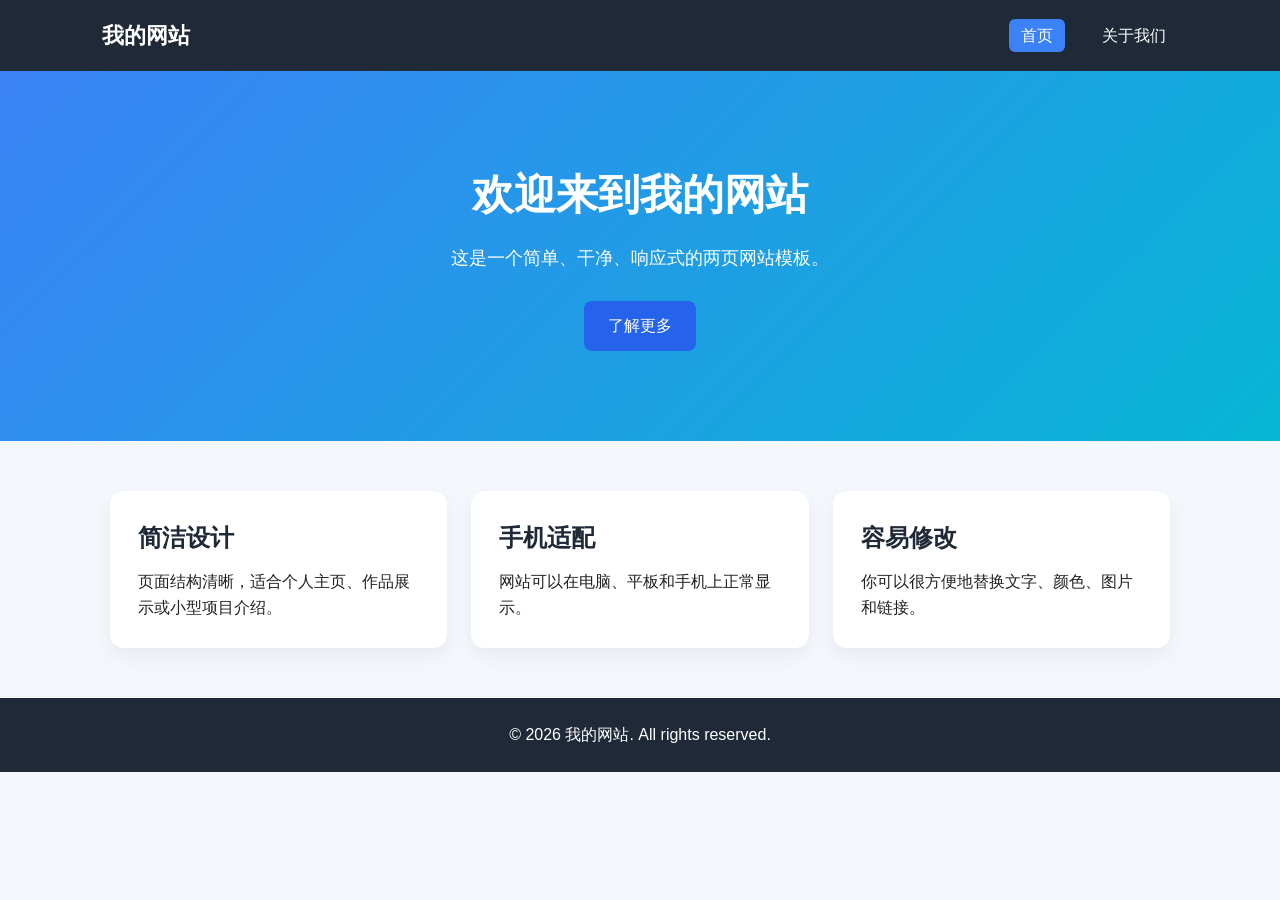
==== index.html @ 3fc33d89 "Add files via upload" ====
<!DOCTYPE html>
<html lang="zh-CN">
<head>
  <meta charset="UTF-8" />
  <meta name="viewport" content="width=device-width, initial-scale=1.0" />
  <title>我的网站 - 首页</title>
  <link rel="stylesheet" href="style.css" />
</head>
<body>
  <header class="site-header">
    <div class="logo">我的网站</div>

    <nav class="nav">
      <a href="index.html" class="active">首页</a>
      <a href="about.html">关于我们</a>
    </nav>
  </header>

  <main>
    <section class="hero">
      <h1>欢迎来到我的网站</h1>
      <p>这是一个简单、干净、响应式的两页网站模板。</p>
      <a href="about.html" class="button">了解更多</a>
    </section>

    <section class="cards">
      <div class="card">
        <h2>简洁设计</h2>
        <p>页面结构清晰，适合个人主页、作品展示或小型项目介绍。</p>
      </div>

      <div class="card">
        <h2>手机适配</h2>
        <p>网站可以在电脑、平板和手机上正常显示。</p>
      </div>

      <div class="card">
        <h2>容易修改</h2>
        <p>你可以很方便地替换文字、颜色、图片和链接。</p>
      </div>
    </section>
  </main>

  <footer class="site-footer">
    <p>© 2026 我的网站. All rights reserved.</p>
  </footer>
</body>
</html>
---- style.css ----
* {
  margin: 0;
  padding: 0;
  box-sizing: border-box;
}

body {
  font-family: Arial, "Microsoft YaHei", sans-serif;
  background: #f4f7fb;
  color: #222;
  line-height: 1.6;
}

.site-header {
  background: #1f2937;
  color: white;
  padding: 18px 8%;
  display: flex;
  justify-content: space-between;
  align-items: center;
}

.logo {
  font-size: 22px;
  font-weight: bold;
}

.nav a {
  color: white;
  text-decoration: none;
  margin-left: 20px;
  padding: 8px 12px;
  border-radius: 6px;
}

.nav a:hover,
.nav a.active {
  background: #3b82f6;
}

.hero {
  text-align: center;
  padding: 90px 20px;
  background: linear-gradient(135deg, #3b82f6, #06b6d4);
  color: white;
}

.hero h1 {
  font-size: 42px;
  margin-bottom: 16px;
}

.hero p {
  font-size: 18px;
  margin-bottom: 28px;
}

.button {
  display: inline-block;
  background: #2563eb;
  color: white;
  text-decoration: none;
  padding: 12px 24px;
  border-radius: 8px;
  transition: 0.3s;
}

.button:hover {
  background: #1d4ed8;
  transform: translateY(-2px);
}

.cards {
  max-width: 1100px;
  margin: 50px auto;
  padding: 0 20px;
  display: grid;
  grid-template-columns: repeat(3, 1fr);
  gap: 24px;
}

.card {
  background: white;
  padding: 28px;
  border-radius: 14px;
  box-shadow: 0 8px 20px rgba(0, 0, 0, 0.06);
}

.card h2 {
  margin-bottom: 12px;
  color: #1f2937;
}

.page-section {
  max-width: 850px;
  margin: 60px auto;
  padding: 40px 24px;
  background: white;
  border-radius: 14px;
  box-shadow: 0 8px 20px rgba(0, 0, 0, 0.06);
}

.page-section h1 {
  margin-bottom: 20px;
  color: #1f2937;
}

.info-box {
  margin: 30px 0;
  padding: 24px;
  background: #eef6ff;
  border-left: 5px solid #3b82f6;
  border-radius: 10px;
}

.info-box h2 {
  margin-bottom: 12px;
}

.site-footer {
  text-align: center;
  padding: 24px;
  background: #1f2937;
  color: white;
  margin-top: 50px;
}

/* 手机适配 */
@media (max-width: 768px) {
  .site-header {
    flex-direction: column;
    gap: 14px;
  }

  .nav a {
    margin: 0 6px;
  }

  .hero h1 {
    font-size: 32px;
  }

  .cards {
    grid-template-columns: 1fr;
  }
}
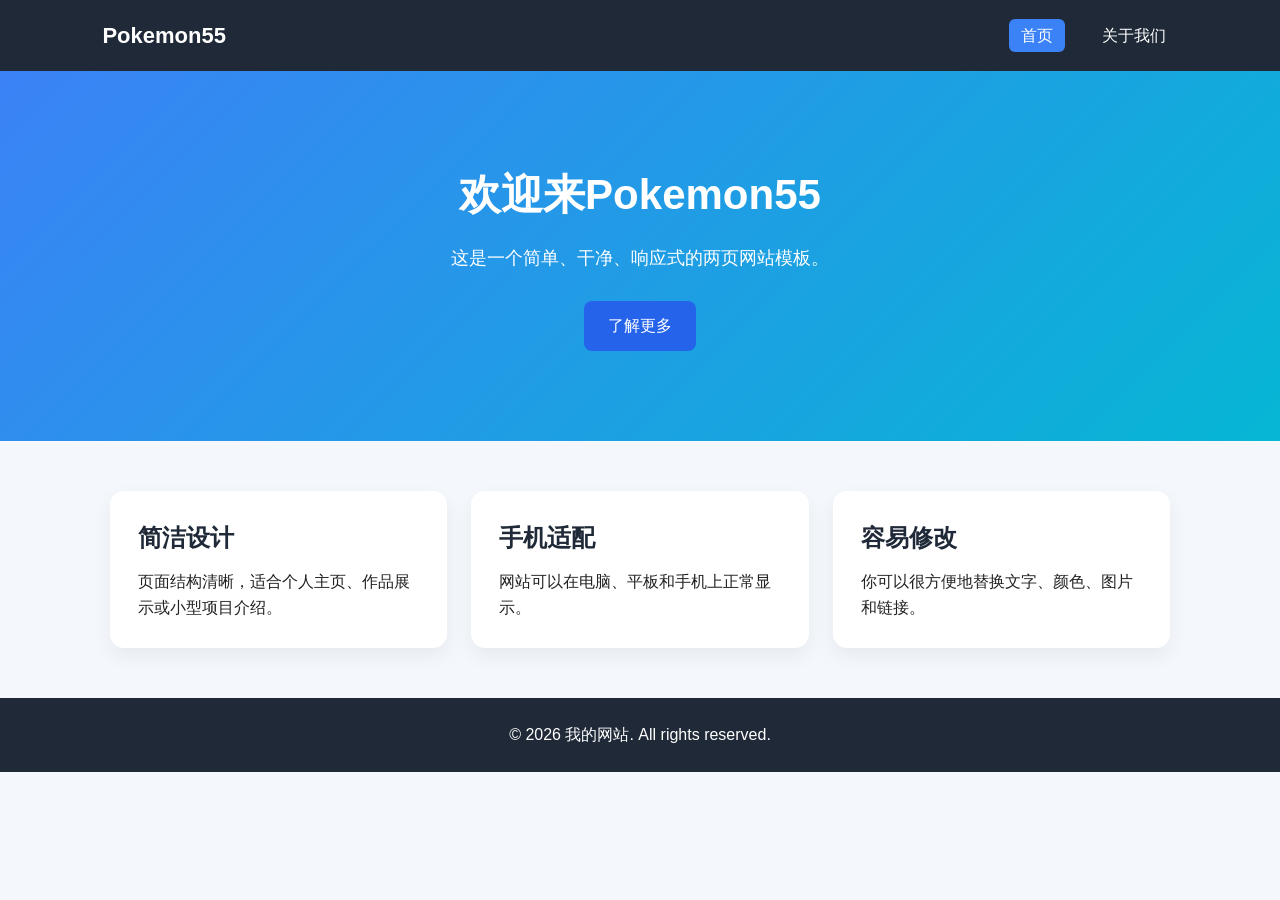
==== commit e007b010: "Update index.html" ====
--- a/index.html
+++ b/index.html
@@ -3,12 +3,12 @@
 <head>
   <meta charset="UTF-8" />
   <meta name="viewport" content="width=device-width, initial-scale=1.0" />
-  <title>我的网站 - 首页</title>
+  <title>Pokemon55</title>
   <link rel="stylesheet" href="style.css" />
 </head>
 <body>
   <header class="site-header">
-    <div class="logo">我的网站</div>
+    <div class="logo">Pokemon55</div>
 
     <nav class="nav">
       <a href="index.html" class="active">首页</a>
@@ -18,7 +18,7 @@
 
   <main>
     <section class="hero">
-      <h1>欢迎来到我的网站</h1>
+      <h1>欢迎来Pokemon55</h1>
       <p>这是一个简单、干净、响应式的两页网站模板。</p>
       <a href="about.html" class="button">了解更多</a>
     </section>
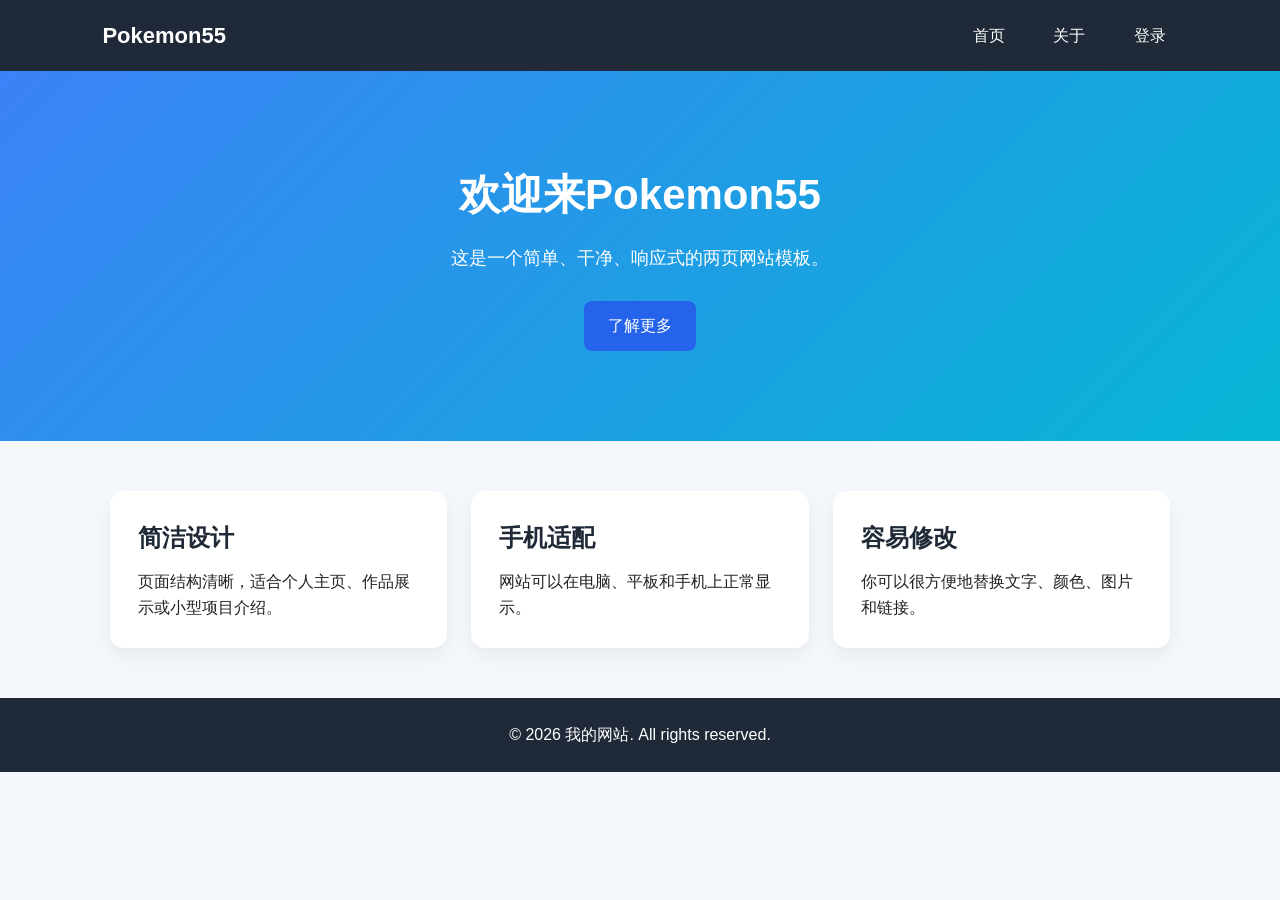
==== commit b0ca7f29: "Update index.html" ====
--- a/index.html
+++ b/index.html
@@ -11,8 +11,9 @@
     <div class="logo">Pokemon55</div>
 
     <nav class="nav">
-      <a href="index.html" class="active">首页</a>
-      <a href="about.html">关于我们</a>
+  <a href="index.html">首页</a>
+  <a href="about.html">关于</a>
+  <a href="login.html">登录</a>
     </nav>
   </header>
 
--- a/style.css
+++ b/style.css
@@ -143,4 +143,117 @@
   .cards {
     grid-template-columns: 1fr;
   }
-}
+.login-page {
+  min-height: 620px;
+  padding: 60px 20px;
+  display: flex;
+  justify-content: center;
+  align-items: center;
+  background: linear-gradient(135deg, #e0f2fe, #f8fafc);
+}
+
+.login-card {
+  width: 100%;
+  max-width: 420px;
+  background: white;
+  padding: 36px;
+  border-radius: 18px;
+  box-shadow: 0 12px 30px rgba(15, 23, 42, 0.12);
+}
+
+.login-card h1 {
+  text-align: center;
+  color: #111827;
+  margin-bottom: 8px;
+}
+
+.login-subtitle {
+  text-align: center;
+  color: #6b7280;
+  margin-bottom: 28px;
+}
+
+.form-group {
+  margin-bottom: 18px;
+}
+
+.form-group label {
+  display: block;
+  margin-bottom: 8px;
+  color: #374151;
+  font-weight: 600;
+}
+
+.form-group input {
+  width: 100%;
+  padding: 12px 14px;
+  border: 1px solid #d1d5db;
+  border-radius: 10px;
+  font-size: 15px;
+  outline: none;
+  transition: 0.2s;
+}
+
+.form-group input:focus {
+  border-color: #2563eb;
+  box-shadow: 0 0 0 3px rgba(37, 99, 235, 0.16);
+}
+
+.form-options {
+  display: flex;
+  justify-content: space-between;
+  align-items: center;
+  margin-bottom: 24px;
+  font-size: 14px;
+}
+
+.remember {
+  color: #4b5563;
+}
+
+.forgot-link,
+.register-text a {
+  color: #2563eb;
+  text-decoration: none;
+}
+
+.forgot-link:hover,
+.register-text a:hover {
+  text-decoration: underline;
+}
+
+.login-btn {
+  width: 100%;
+  border: none;
+  background: #2563eb;
+  color: white;
+  padding: 13px;
+  border-radius: 10px;
+  font-size: 16px;
+  cursor: pointer;
+  transition: 0.3s ease;
+}
+
+.login-btn:hover {
+  background: #1d4ed8;
+  transform: translateY(-2px);
+}
+
+.register-text {
+  text-align: center;
+  margin-top: 22px;
+  color: #4b5563;
+}
+
+/* 登录页手机适配 */
+@media (max-width: 480px) {
+  .login-card {
+    padding: 28px 22px;
+  }
+
+  .form-options {
+    flex-direction: column;
+    gap: 12px;
+    align-items: flex-start;
+  }
+}
